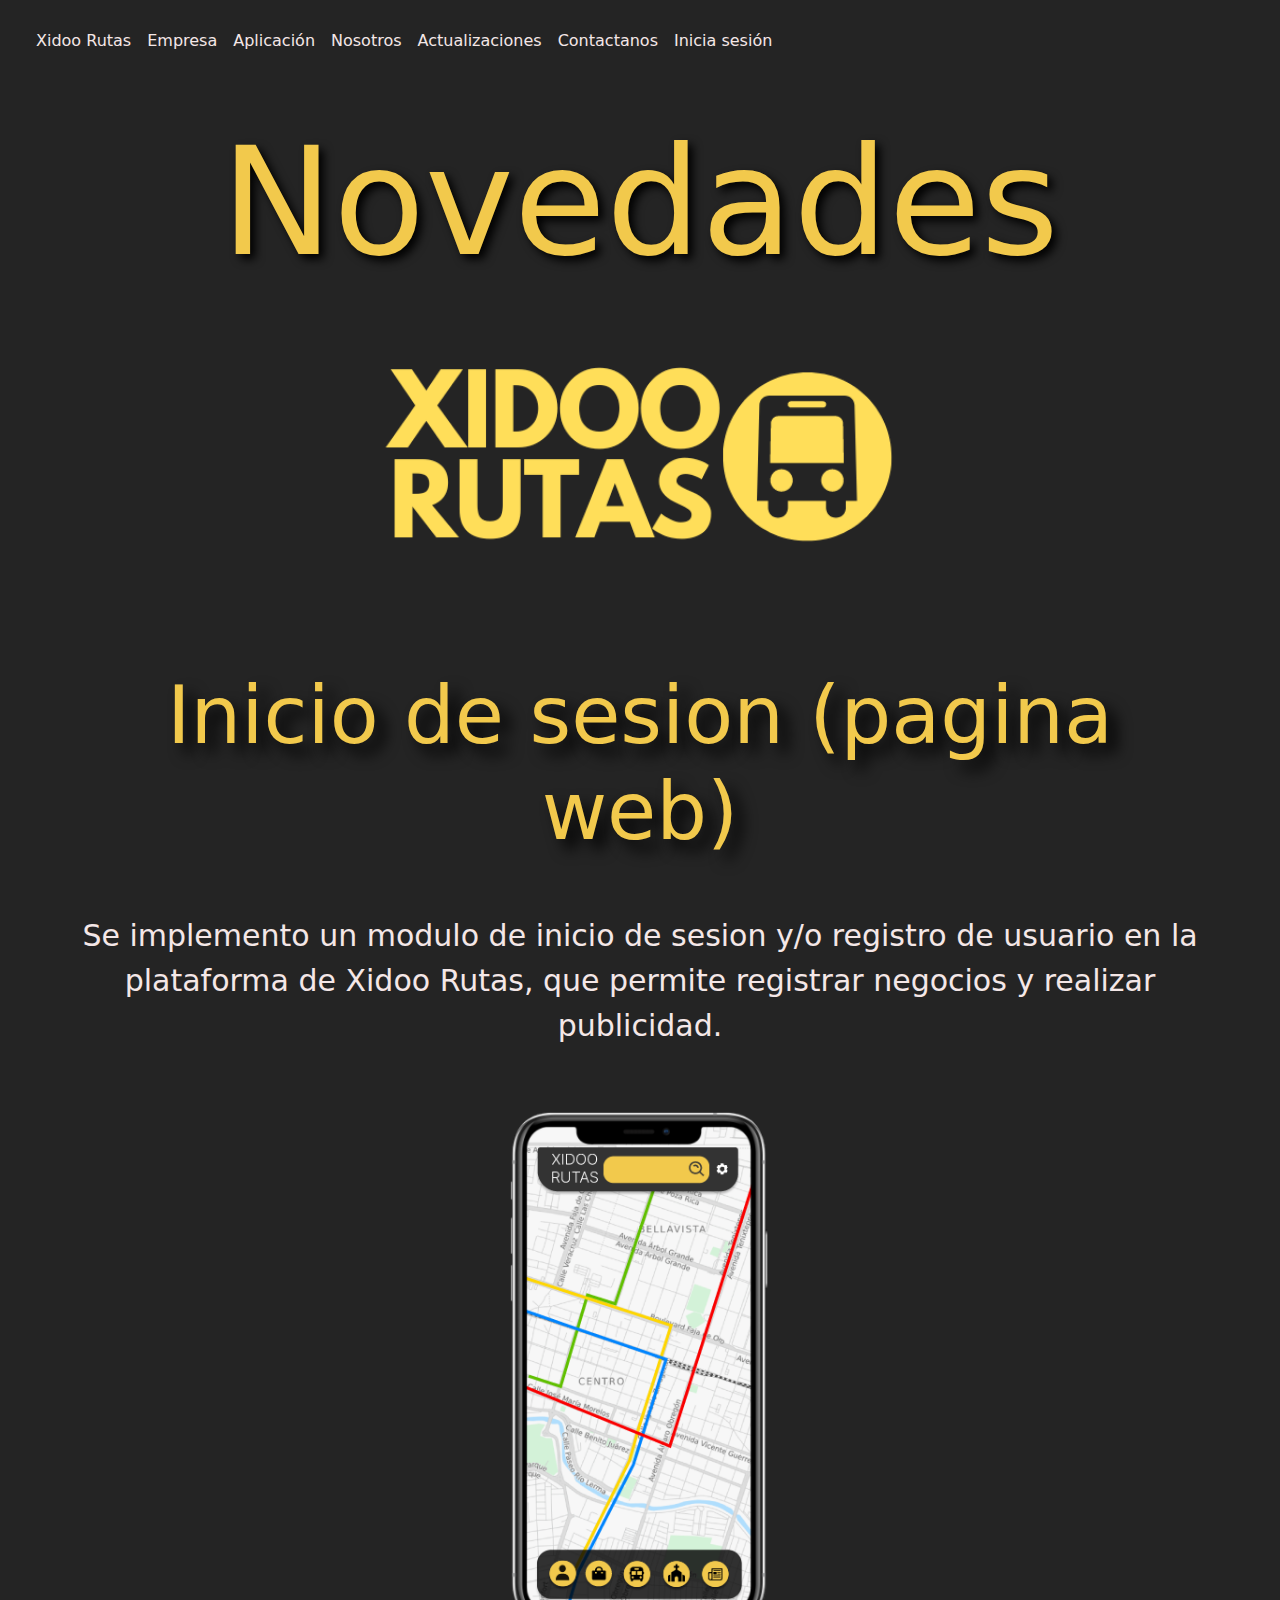
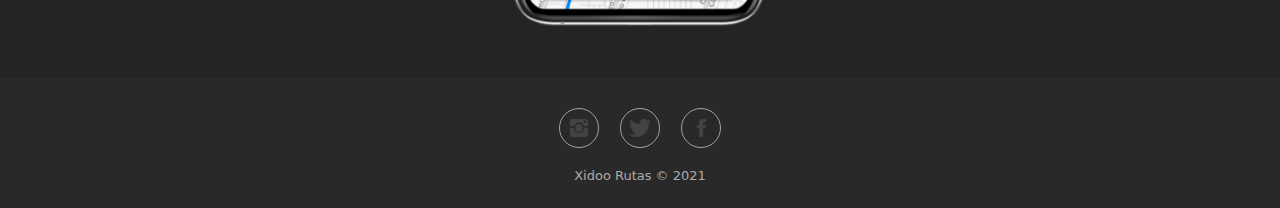
==== Actualizaciones.html @ d2c5452e "novedades" ====
<!DOCTYPE html>
<html lang="en">

<head>
    <meta charset="utf-8">
    <meta name="viewport" content="width=device-width, initial-scale=1.0, shrink-to-fit=no">
    <title>Actualizaciones | Xidoo Rutas A</title>
    <link rel="stylesheet" href="src/assets/bootstrap/css/bootstrap.min.css">
    <link rel="stylesheet" href="src/assets/fonts/ionicons.min.css">
    <link rel="stylesheet" href="src/assets/css/Footer-Basic.css">
    <link rel="stylesheet" href="src/assets/css/Navigation-Menu.css">
    <link rel="stylesheet" href="src/assets/css/styles.css">
    <link rel="icon" href="src/assetsmulti/favicon/favicon.ico" type="image/x-icon">
</head>

<body>
    <nav class="navbar navbar-light navbar-expand-md">
        <div class="container-fluid">
            <div>
                <a class="navbar-brand" href="#"> </a><button data-bs-toggle="collapse" class="navbar-toggler" data-bs-target="#navcol-1"><span class="visually-hidden">Toggle navigation</span><span class="navbar-toggler-icon"></span></button></div>
            <div class="collapse navbar-collapse" id="navcol-1">
                <ul class="navbar-nav main-nav">
                    <li class="nav-item"><a class="nav-link" id="home" href="index.html">Xidoo Rutas</a></li>
                    <li class="nav-item"><a class="nav-link" id="home" href="empresa.html">Empresa</a></li>
                    <li class="nav-item"><a class="nav-link" id="aplicacion" href="aplicacion.html">Aplicación</a></li>
                    <li class="nav-item"><a class="nav-link" id="nosotros" href="desarrolladores.html">Nosotros</a></li>
                    <li class="nav-item"><a class="nav-link" id="nosotros" href="Actualizaciones.html">Actualizaciones</a></li>
                    <li class="nav-item"><a class="nav-link" id="contactanos" href="contacto.html">Contactanos</a></li>
                    <li class="nav-item"><a class="nav-link text-start" id="login" href="proximamente.html">Inicia sesión</a></li>
                </ul>
            </div>
        </div>
    </nav>
    <h1 id="titulo" style="text-shadow: 5px 5px 10px rgb(0,0,0);margin-top: 46px;">Novedades</h1>
    <br>
    <br>
    <img id="imgtitulo" src="src/assets/img/BoxLogo.png" style="height: 100%;width: 600px;max-width: 637px;max-height: 100%;">
    <div class="container" style="margin-top: 100px;">
        <h1 id="tituloservicio" style="text-shadow: 10px 10px 15px rgb(0,0,0);">Inicio de sesion (pagina web)</h1>
        <p id="pservicios"><br>Se implemento un modulo de inicio de sesion y/o registro de usuario en la plataforma de Xidoo Rutas, que permite registrar negocios y realizar publicidad.<br><br></p>
        <img id="imgrutas" src="src/assets/img/ruts.png" style="width: 264px;height: 519px;">
    </div>




    <footer class="footer-basic" style="width: 100%;height: 130px;min-height: 0px;padding-top: 30px;padding-bottom: 30px;margin-top: 50px;">
        <div class="social" style="height: 43px;width: 100%;max-width: 100%;">
            <a href="https://www.instagram.com/xidoorutas/" target="_blank"><i class="icon ion-social-instagram"></i></a>
            <a href="https://twitter.com/RutasXidoo" target="_blank"><i class="icon ion-social-twitter"></i></a>
            <a href="https://www.facebook.com/XidooRutas" target="_blank"><i class="icon ion-social-facebook"></i></a>
        </div>
        <p class="copyright">Xidoo Rutas © 2021</p>
    </footer>
    <script src="src/assets/bootstrap/js/bootstrap.min.js"></script>
</body>

</html>
---- src/assets/css/Footer-Basic.css ----
.footer-basic {
  padding: 40px 0;
  background-color: #292929;
  color: #4b4c4d;
  margin-bottom: 0px
}

.footer-basic ul {
  padding: 0;
  list-style: none;
  text-align: center;
  font-size: 18px;
  line-height: 1.6;
  margin-bottom: 0px;
}

.footer-basic li {
  padding: 0 10px;
}

.footer-basic ul a {
  color: inherit;
  text-decoration: none;
  opacity: 0.8;
}

.footer-basic ul a:hover {
  opacity: 1;
}

.footer-basic .social {
  text-align: center;
  padding-bottom: 25px;
}

.footer-basic .social > a {
  font-size: 24px;
  width: 40px;
  height: 40px;
  line-height: 40px;
  display: inline-block;
  text-align: center;
  border-radius: 50%;
  border: 1px solid #ccc;
  margin: 0 8px;
  color: inherit;
  opacity: 0.75;
}

.footer-basic .social > a:hover {
  opacity: 0.9;
}

.footer-basic .copyright {
  margin-top: 15px;
  text-align: center;
  font-size: 13px;
  color: #aaa;
  margin-bottom: 0px;
}
---- src/assets/css/Navigation-Menu.css ----
.nav.navbar-nav.main-nav {
  display: block;
  margin: 0 auto;
  width: 100%;
  max-width: 1000px;
}

.nav.navbar-nav.main-nav {
  list-style: disc outside;
  list-style-type: disc;
  list-style-position: outside;
  list-style-image: initial;
  width: 100%;
  padding: 0;
  margin: 0;
  text-align: center;
}

.navbar-nav > li {
  list-style-type: none;
  float: left;
  padding: 0;
  line-height: 50px;
  height: 50px;
  margin: 0;
}

.navbar.navbar-default {
  background: black;
}

.navbar-default .navbar-nav > li > a {
  color: white;
}

.navbar-default .navbar-nav > li > a:hover {
  background: #f64c3b;
  color: #fff;
  text-decoration: none;
}

.navbar-default .navbar-nav > li > a:focus, .navbar-default .navbar-nav > li > a:hover {
  color: #f4e7e7;
  background: #f64c3b;
  text-decoration: none;
  font-size: 13px;
  font-weight: 400;
  display: inline-block;
  margin: 0;
  text-align: center;
  transition: all .3s;
}

a:active {
  background: red;
}
---- src/assets/css/styles.css ----
body {
    background-color: #242424;
}

#navcol-1 {
    color: #f4e7e7;
}

#nav-link {}

#home {
    color: #f4e7e7;
}

nav {
    color: #f4e7e7;
}

a {}

#aplicacion {
    color: #f4e7e7;
}

#nosotros {
    color: #f4e7e7;
}

#contactanos {
    color: #f4e7e7;
}

#login {
    color: #f4e7e7;
}

#titulo {
    color: #F2C94C;
    text-align: center;
    font-size: 150px;
    font-style: normal;
}

#imgtitulo {
    display: block;
    margin: auto;
    width: 100%;
    height: 100%;
}

#tituloservicio {
    color: #f2c94c;
    text-align: center;
    /*color: #f2c94c;*/
    /*text-align: center;*/
    font-size: 80px;
}

#pservicios {
    color: #f4e7e7;
    text-align: center;
    font-size: 30px;
}

#imgrutas {
    display: block;
    margin: auto;
}

#imgpublicidadlocal {
    display: block;
    margin: auto;
}

#imganunciosoficiales {
    display: block;
    margin: auto;
}

#imgtodo {
    display: block;
    margin: auto;
}
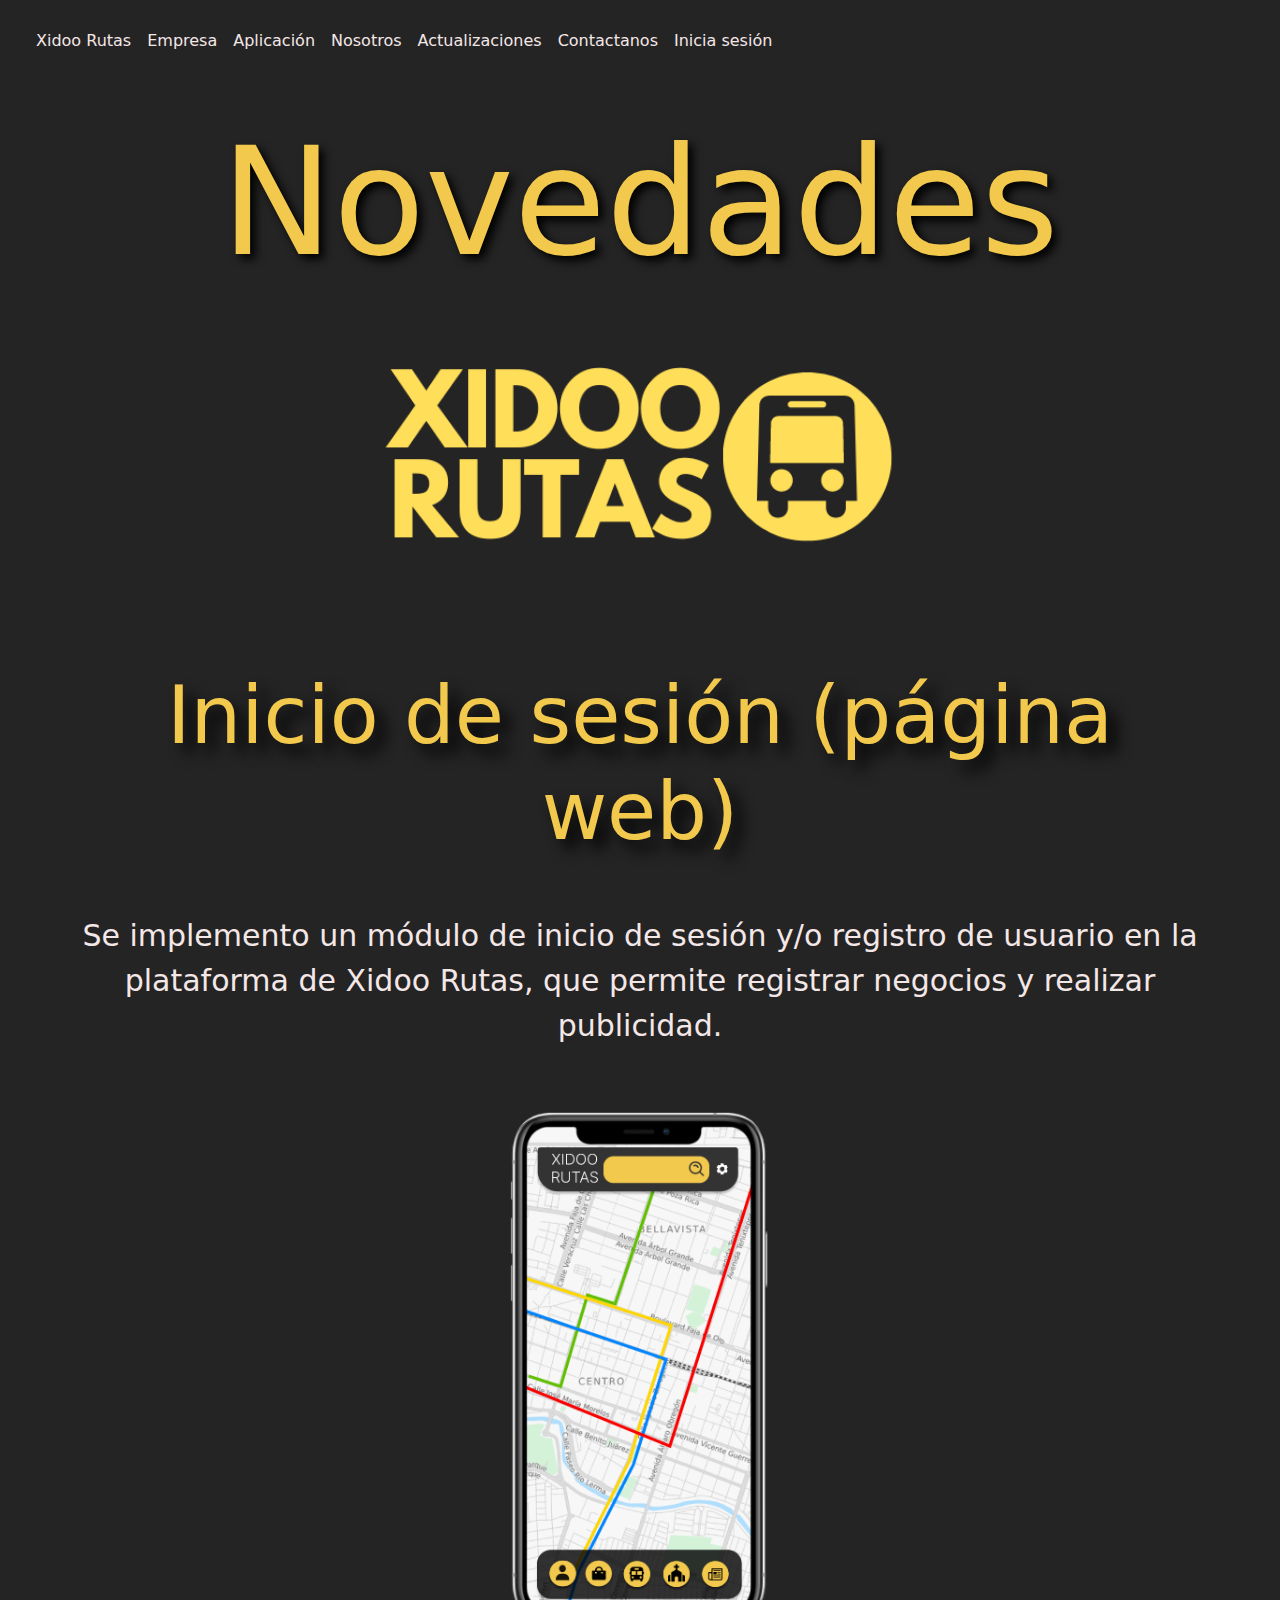
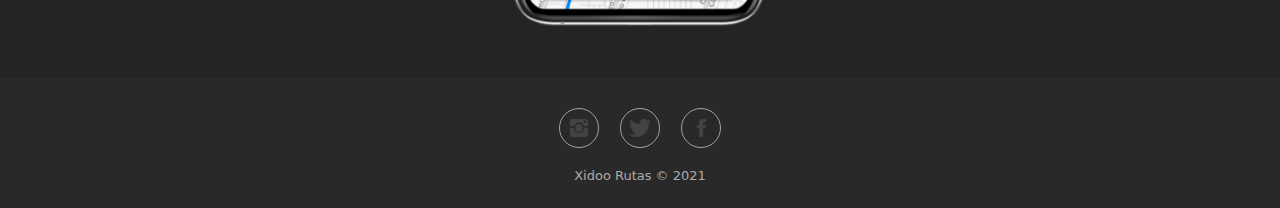
==== commit 3650d642: "ort" ====
--- a/Actualizaciones.html
+++ b/Actualizaciones.html
@@ -36,8 +36,8 @@
     <br>
     <img id="imgtitulo" src="src/assets/img/BoxLogo.png" style="height: 100%;width: 600px;max-width: 637px;max-height: 100%;">
     <div class="container" style="margin-top: 100px;">
-        <h1 id="tituloservicio" style="text-shadow: 10px 10px 15px rgb(0,0,0);">Inicio de sesion (pagina web)</h1>
-        <p id="pservicios"><br>Se implemento un modulo de inicio de sesion y/o registro de usuario en la plataforma de Xidoo Rutas, que permite registrar negocios y realizar publicidad.<br><br></p>
+        <h1 id="tituloservicio" style="text-shadow: 10px 10px 15px rgb(0,0,0);">Inicio de sesión (página web)</h1>
+        <p id="pservicios"><br>Se implemento un módulo de inicio de sesión y/o registro de usuario en la plataforma de Xidoo Rutas, que permite registrar negocios y realizar publicidad.<br><br></p>
         <img id="imgrutas" src="src/assets/img/ruts.png" style="width: 264px;height: 519px;">
     </div>
 
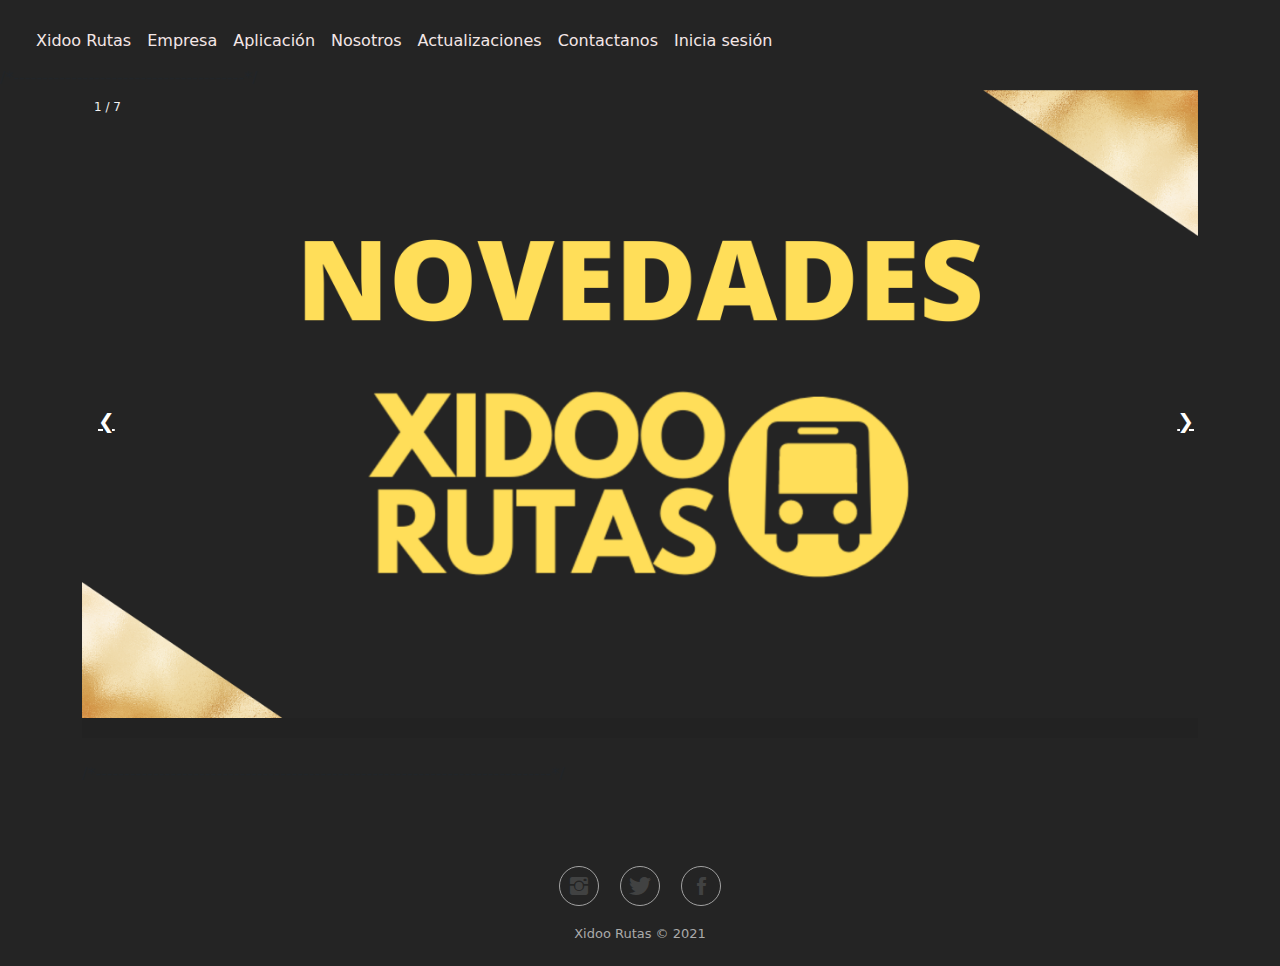
==== commit d9381d3b: "last" ====
--- a/Actualizaciones.html
+++ b/Actualizaciones.html
@@ -2,6 +2,98 @@
 <html lang="en">
 
 <head>
+    <style>
+        * {
+            box-sizing: border-box;
+        }
+        
+        img {
+            vertical-align: middle;
+        }
+        /* Position the image container (needed to position the left and right arrows) */
+        
+        .container {
+            position: relative;
+        }
+        /* Hide the images by default */
+        
+        .mySlides {
+            display: none;
+        }
+        /* Add a pointer when hovering over the thumbnail images */
+        
+        .cursor {
+            cursor: pointer;
+        }
+        /* Next & previous buttons */
+        
+        .prev,
+        .next {
+            cursor: pointer;
+            position: absolute;
+            top: 40%;
+            width: auto;
+            padding: 16px;
+            margin-top: -50px;
+            color: white;
+            font-weight: bold;
+            font-size: 20px;
+            border-radius: 0 3px 3px 0;
+            user-select: none;
+            -webkit-user-select: none;
+        }
+        /* Position the "next button" to the right */
+        
+        .next {
+            right: 0;
+            border-radius: 3px 0 0 3px;
+        }
+        /* On hover, add a black background color with a little bit see-through */
+        
+        .prev:hover,
+        .next:hover {
+            background-color: rgba(0, 0, 0, 0.8);
+        }
+        /* Number text (1/3 etc) */
+        
+        .numbertext {
+            color: #f2f2f2;
+            font-size: 12px;
+            padding: 8px 12px;
+            position: absolute;
+            top: 0;
+        }
+        /* Container for image text */
+        
+        .caption-container {
+            text-align: center;
+            background-color: #222;
+            padding: 2px 16px;
+            color: white;
+        }
+        
+        .row:after {
+            content: "";
+            display: table;
+            clear: both;
+        }
+        /* Six columns side by side */
+        
+        .column {
+            float: left;
+            width: 16.66%;
+        }
+        /* Add a transparency effect for thumnbail images */
+        
+        .demo {
+            opacity: 0.6;
+        }
+        
+        .active,
+        .demo:hover {
+            opacity: 1;
+        }
+    </style>
     <meta charset="utf-8">
     <meta name="viewport" content="width=device-width, initial-scale=1.0, shrink-to-fit=no">
     <title>Actualizaciones | Xidoo Rutas A</title>
@@ -31,28 +123,97 @@
             </div>
         </div>
     </nav>
-    <h1 id="titulo" style="text-shadow: 5px 5px 10px rgb(0,0,0);margin-top: 46px;">Novedades</h1>
-    <br>
-    <br>
-    <img id="imgtitulo" src="src/assets/img/BoxLogo.png" style="height: 100%;width: 600px;max-width: 637px;max-height: 100%;">
-    <div class="container" style="margin-top: 100px;">
-        <h1 id="tituloservicio" style="text-shadow: 10px 10px 15px rgb(0,0,0);">Inicio de sesión (página web)</h1>
-        <p id="pservicios"><br>Se implemento un módulo de inicio de sesión y/o registro de usuario en la plataforma de Xidoo Rutas, que permite registrar negocios y realizar publicidad.<br><br></p>
-        <img id="imgrutas" src="src/assets/img/ruts.png" style="width: 264px;height: 519px;">
-    </div>
-
-
-
-
-    <footer class="footer-basic" style="width: 100%;height: 130px;min-height: 0px;padding-top: 30px;padding-bottom: 30px;margin-top: 50px;">
-        <div class="social" style="height: 43px;width: 100%;max-width: 100%;">
-            <a href="https://www.instagram.com/xidoorutas/" target="_blank"><i class="icon ion-social-instagram"></i></a>
-            <a href="https://twitter.com/RutasXidoo" target="_blank"><i class="icon ion-social-twitter"></i></a>
-            <a href="https://www.facebook.com/XidooRutas" target="_blank"><i class="icon ion-social-facebook"></i></a>
-        </div>
-        <p class="copyright">Xidoo Rutas © 2021</p>
-    </footer>
-    <script src="src/assets/bootstrap/js/bootstrap.min.js"></script>
+    /*----------------------------------------*/
+    <div class="container">
+        <div class="mySlides">
+            <div class="numbertext">1 / 7</div>
+            <img src="src/assetsempresa/img/Novedades.png" style="width:100%">
+        </div>
+
+        <div class="mySlides">
+            <div class="numbertext">2 / 7</div>
+            <img src="src/assetsempresa/img/registro.png" style="width:100%">
+        </div>
+
+        <div class="mySlides">
+            <div class="numbertext">3 / 7</div>
+            <img src="src/assetsempresa/img/personaliza.png" style="width:100%">
+        </div>
+
+        <div class="mySlides">
+            <div class="numbertext">4 / 7</div>
+            <img src="src/assetsempresa/img/conecta.png" style="width:100%">
+        </div>
+
+        <div class="mySlides">
+            <div class="numbertext">5 / 7</div>
+            <img src="src/assetsempresa/img/noticias.png" style="width:100%">
+        </div>
+
+        <div class="mySlides">
+            <div class="numbertext">6 / 7</div>
+            <img src="src/assetsempresa/img/rapidez.png" style="width:100%">
+        </div>
+
+        <div class="mySlides">
+            <div class="numbertext">7 / 7</div>
+            <img src="src/assetsempresa/img/ymas.png" style="width:100%">
+        </div>
+        <a class="prev" onclick="plusSlides(-1)">❮</a>
+        <a class="next" onclick="plusSlides(1)">❯</a>
+
+        <div class="caption-container">
+            <p id="caption"></p>
+        </div>
+
+        <br>
+
+
+        <script>
+            let slideIndex = 1;
+            showSlides(slideIndex);
+
+            function plusSlides(n) {
+                showSlides(slideIndex += n);
+            }
+
+            function currentSlide(n) {
+                showSlides(slideIndex = n);
+            }
+
+            function showSlides(n) {
+                let i;
+                let slides = document.getElementsByClassName("mySlides");
+                let dots = document.getElementsByClassName("demo");
+                let captionText = document.getElementById("caption");
+                if (n > slides.length) {
+                    slideIndex = 1
+                }
+                if (n < 1) {
+                    slideIndex = slides.length
+                }
+                for (i = 0; i < slides.length; i++) {
+                    slides[i].style.display = "none";
+                }
+                for (i = 0; i < dots.length; i++) {
+                    dots[i].className = dots[i].className.replace(" active", "");
+                }
+                slides[slideIndex - 1].style.display = "block";
+                dots[slideIndex - 1].className += " active";
+                captionText.innerHTML = dots[slideIndex - 1].alt;
+            }
+        </script>
+
+        /*-------------------------------------------------------------------------------*/
+        <footer class="footer-basic" style="width: 100%;height: 130px;min-height: 0px;padding-top: 30px;padding-bottom: 30px;margin-top: 50px; background-color: #242424;">
+            <div class="social" style="height: 43px;width: 100%;max-width: 100%;">
+                <a href="https://www.instagram.com/xidoorutas/" target="_blank"><i class="icon ion-social-instagram"></i></a>
+                <a href="https://twitter.com/RutasXidoo" target="_blank"><i class="icon ion-social-twitter"></i></a>
+                <a href="https://www.facebook.com/XidooRutas" target="_blank"><i class="icon ion-social-facebook"></i></a>
+            </div>
+            <p class="copyright">Xidoo Rutas © 2021</p>
+        </footer>
+        <script src="src/assets/bootstrap/js/bootstrap.min.js"></script>
 </body>
 
 </html>--- a/src/assets/css/Footer-Basic.css
+++ b/src/assets/css/Footer-Basic.css
@@ -1,61 +1,60 @@
 .footer-basic {
-  padding: 40px 0;
-  background-color: #292929;
-  color: #4b4c4d;
-  margin-bottom: 0px
+    padding: 40px 0;
+    background-color: #242424;
+    color: #4b4c4d;
+    margin-bottom: 0px
 }
 
 .footer-basic ul {
-  padding: 0;
-  list-style: none;
-  text-align: center;
-  font-size: 18px;
-  line-height: 1.6;
-  margin-bottom: 0px;
+    padding: 0;
+    list-style: none;
+    text-align: center;
+    font-size: 18px;
+    line-height: 1.6;
+    margin-bottom: 0px;
 }
 
 .footer-basic li {
-  padding: 0 10px;
+    padding: 0 10px;
 }
 
 .footer-basic ul a {
-  color: inherit;
-  text-decoration: none;
-  opacity: 0.8;
+    color: inherit;
+    text-decoration: none;
+    opacity: 0.8;
 }
 
 .footer-basic ul a:hover {
-  opacity: 1;
+    opacity: 1;
 }
 
 .footer-basic .social {
-  text-align: center;
-  padding-bottom: 25px;
+    text-align: center;
+    padding-bottom: 25px;
 }
 
-.footer-basic .social > a {
-  font-size: 24px;
-  width: 40px;
-  height: 40px;
-  line-height: 40px;
-  display: inline-block;
-  text-align: center;
-  border-radius: 50%;
-  border: 1px solid #ccc;
-  margin: 0 8px;
-  color: inherit;
-  opacity: 0.75;
+.footer-basic .social>a {
+    font-size: 24px;
+    width: 40px;
+    height: 40px;
+    line-height: 40px;
+    display: inline-block;
+    text-align: center;
+    border-radius: 50%;
+    border: 1px solid #ccc;
+    margin: 0 8px;
+    color: inherit;
+    opacity: 0.75;
 }
 
-.footer-basic .social > a:hover {
-  opacity: 0.9;
+.footer-basic .social>a:hover {
+    opacity: 0.9;
 }
 
 .footer-basic .copyright {
-  margin-top: 15px;
-  text-align: center;
-  font-size: 13px;
-  color: #aaa;
-  margin-bottom: 0px;
-}
-
+    margin-top: 15px;
+    text-align: center;
+    font-size: 13px;
+    color: #aaa;
+    margin-bottom: 0px;
+}